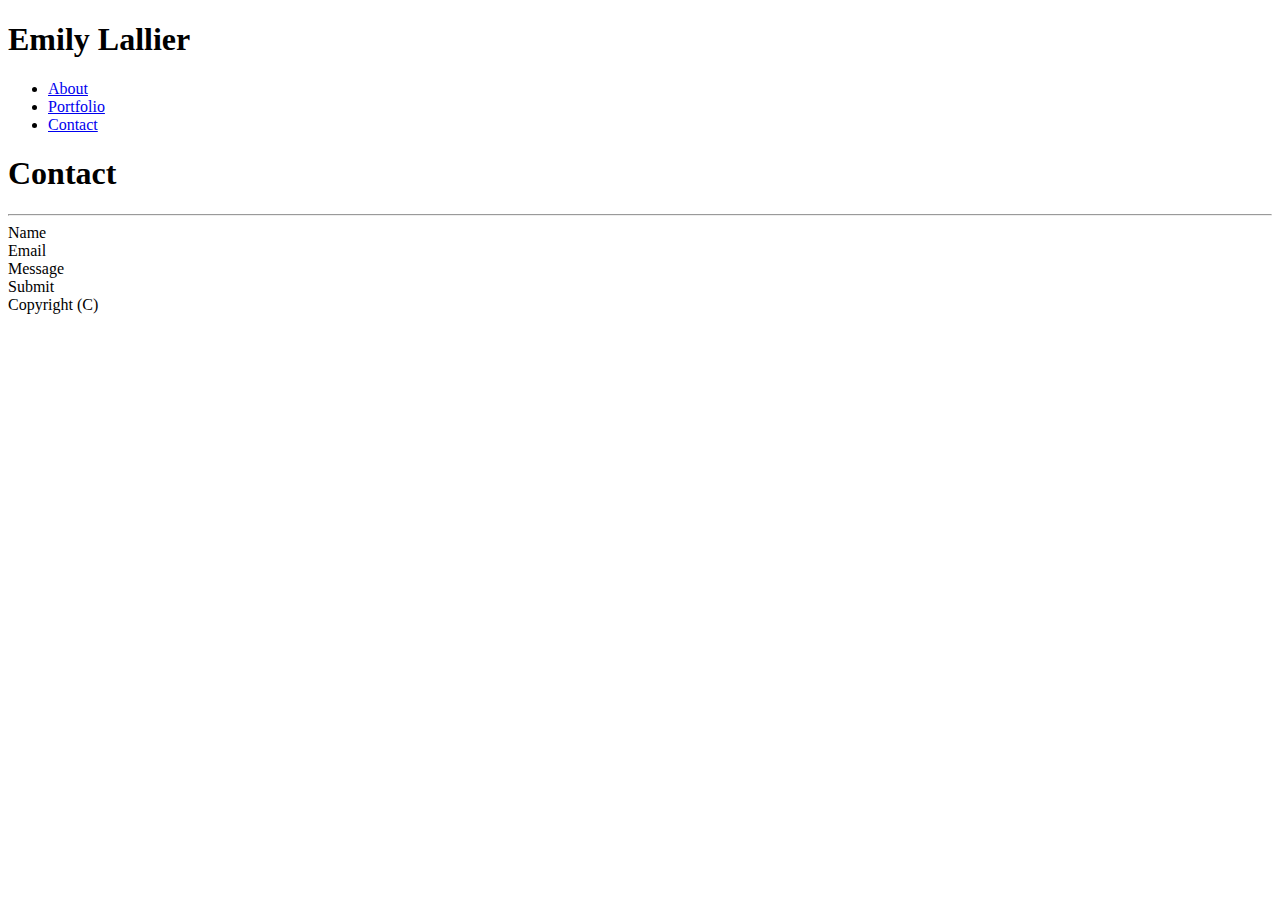
==== contact.html @ e2cbd1fe "Initial Commit" ====
<!DOCTYPE html>
<html lang="en">
    <head>
        <meta charset="UTF-8">
        <meta name="viewport" content="width=960px, initial-scale=1.0">
        <meta http-equiv="X-UA-Compatible" content="ie=edge">
        <title>Contact Info</title>
        <link rel="stylesheet" type="text/css" href="assets/css/style.css">
    </head>

    <body>
        <header>
            <h1 id="title-h1">Emily Lallier</h1>
        </header>

        <nav id="navigation">
            <ul>
                <li>
                    <a href="index.html">About</a>
                </li>
                <li>
                    <a href="portfolio.html">Portfolio</a>
                </li>
                <li>
                    <a href="contact.html">Contact</a>
                </li>
            </ul>
        </nav>

        <section id="contact-info">
            <h1>Contact</h1>
            <hr>

            <section>Name</section>
            
            <section>Email</section>

            <section>Message</section>

            <section>Submit</section>
        </section>

        <footer>
            Copyright (C)
        </footer>

    </body>
</html>
---- assets/css/style.css ----
p {
    font: purple;
    text-align: center;
}
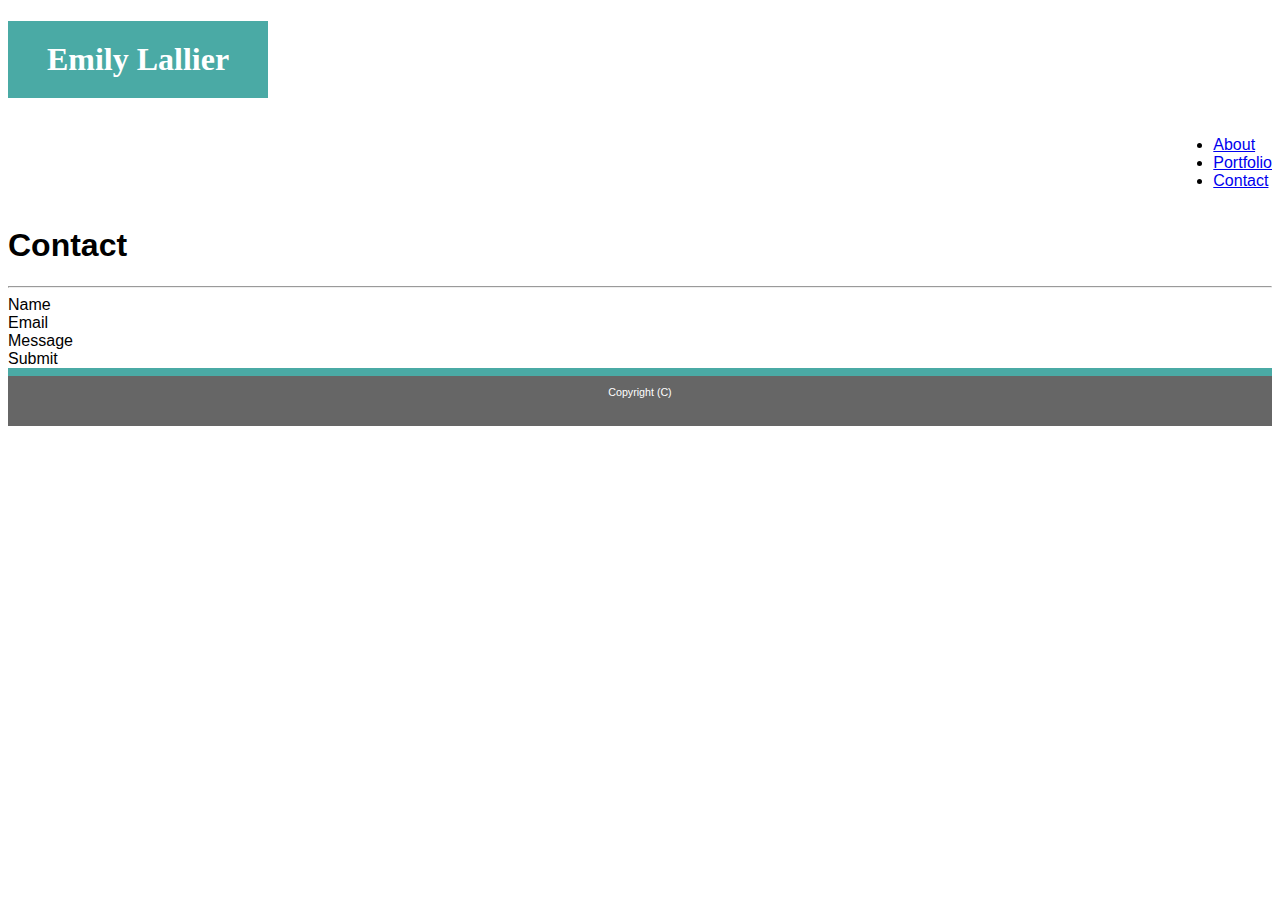
==== commit 147d4d9b: "Added base code to all pages" ====
--- a/contact.html
+++ b/contact.html
@@ -40,8 +40,8 @@
             <section>Submit</section>
         </section>
 
-        <footer>
-            Copyright (C)
+        <footer id="footer">
+            <p>Copyright (C)</p>
         </footer>
 
     </body>
--- a/assets/css/style.css
+++ b/assets/css/style.css
@@ -1,4 +1,58 @@
-p {
-    font: purple;
+* {
+    font-family: Arial, Helvetica, sans-serif;
+    background-image: url("assets/images/greyfloral.png");
+    background-position: 50% 50%;
+    background-repeat: repeat;
+}
+
+#Main-bio {
+   background: #ffffff;
+   border-color: #dddddd;
+   width: 960px; 
+   float: clear;
+
+}
+
+#title-h1 {
+    background: #4aaaa5;
+    color: #ffffff;
+    font-family: Georgia, 'Times New Roman', Times, serif;
+    padding: 20px;
+    width: 220px;
     text-align: center;
-}+}
+
+#navigation {
+    display: flex;   
+    flex-direction: row;
+    flex-wrap: nowrap;
+    justify-content: flex-end;
+    
+
+}
+
+#bio-image {
+    height: 200px;
+    width: 180px;
+    float: left;
+    margin-right: 20px;
+
+}
+
+
+#footer {
+    clear: both;
+    flex-shrink: 0;
+    background: #666666;
+    height: 50px;
+    border-top: 8px solid #4aaaa5;
+    vertical-align: bottom;
+}
+
+#footer p {
+    font-size: 8pt;
+    color: #ffffff;
+    text-align: center;
+    bottom: 0;
+    vertical-align: bottom;
+  }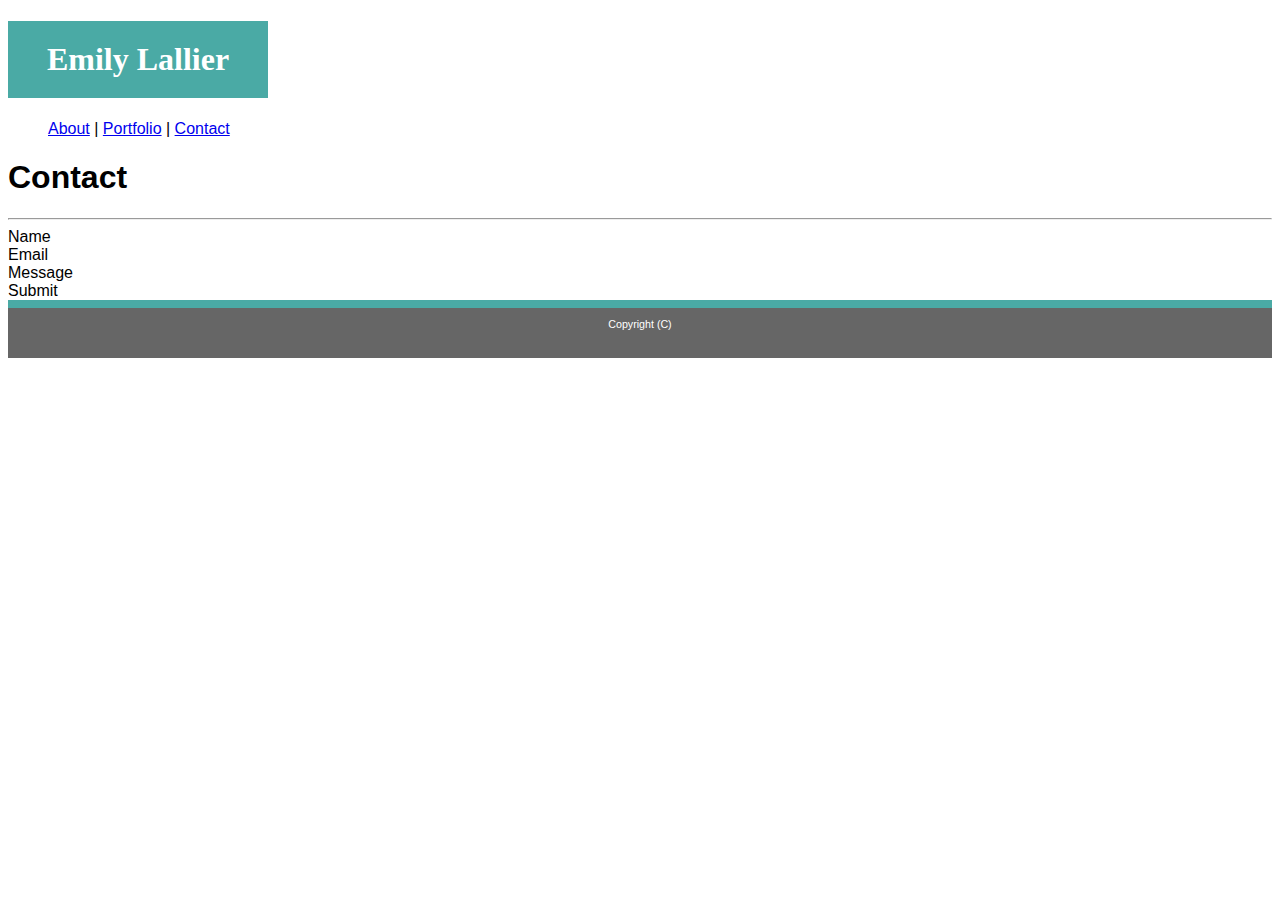
==== commit 0ecad617: "CSS updates" ====
--- a/contact.html
+++ b/contact.html
@@ -9,23 +9,17 @@
     </head>
 
     <body>
-        <header>
+        <header id="header">
             <h1 id="title-h1">Emily Lallier</h1>
+                <nav>
+                    <ul>
+                        <a href="index.html">About</a> |
+                        <a href="portfolio.html">Portfolio</a> |
+                        <a href="contact.html">Contact</a>
+                    </ul>
+                </nav>
+            
         </header>
-
-        <nav id="navigation">
-            <ul>
-                <li>
-                    <a href="index.html">About</a>
-                </li>
-                <li>
-                    <a href="portfolio.html">Portfolio</a>
-                </li>
-                <li>
-                    <a href="contact.html">Contact</a>
-                </li>
-            </ul>
-        </nav>
 
         <section id="contact-info">
             <h1>Contact</h1>
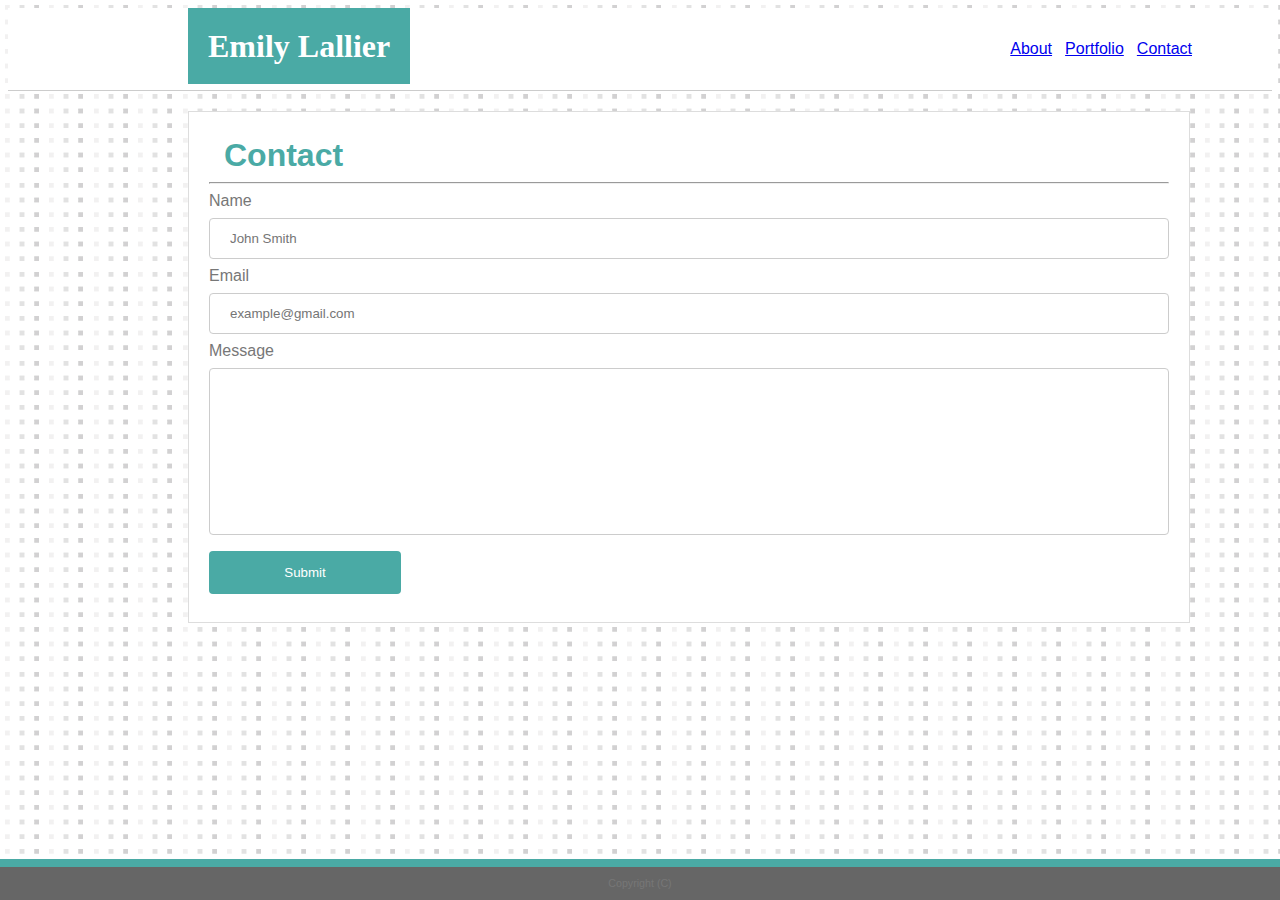
==== commit 6cdca982: "Contact Page Completed; Updated CSS" ====
--- a/contact.html
+++ b/contact.html
@@ -21,22 +21,29 @@
             
         </header>
 
-        <section id="contact-info">
-            <h1>Contact</h1>
+        <div id="contact-info">
+            <h1 class="main">Contact</h1>
             <hr>
-
-            <section>Name</section>
-            
-            <section>Email</section>
-
-            <section>Message</section>
-
-            <section>Submit</section>
-        </section>
+            <div>
+                <form action="#">
+                  <label for="name">Name</label>
+                  <input type="text" id="name" name="fullname" placeholder="John Smith">
+              
+                  <label for="email">Email</label>
+                  <input type="text" id="email" name="emailaddress" placeholder="example@gmail.com">
+              
+                  <label for="message">Message</label>
+                  <input class="msg" type="text" id="message" name="yourmessage" placeholder="">
+                
+                  <input type="submit" value="Submit">
+                </form>
+              </div>
+        </div>
 
         <footer id="footer">
             <p>Copyright (C)</p>
         </footer>
 
     </body>
-</html>+</html>
+
--- a/assets/css/style.css
+++ b/assets/css/style.css
@@ -1,58 +1,155 @@
 * {
     font-family: Arial, Helvetica, sans-serif;
-    background-image: url("assets/images/greyfloral.png");
-    background-position: 50% 50%;
-    background-repeat: repeat;
 }
 
-#Main-bio {
-   background: #ffffff;
-   border-color: #dddddd;
-   width: 960px; 
-   float: clear;
+body {
+    background-image: url(../images/tiny-squares.png);
+}
 
+#header {
+    position:relative;
+    display:block;
+    height: 50px;
+    padding: 1rem 5rem;
+    background-color: #ffffff;
+    color:#fff;
+    border-bottom: 1px solid #cccccc;
+    
 }
 
 #title-h1 {
+    line-height: 45px;
+    font-size: 2rem;
+    margin: 100px; 
     background: #4aaaa5;
     color: #ffffff;
     font-family: Georgia, 'Times New Roman', Times, serif;
     padding: 20px;
-    width: 220px;
-    text-align: center;
+    display: inline;
+}
+nav {
+    padding-left: 0;
+    margin-bottom: 0;
+    list-style: none;
+    float:right;
 }
 
-#navigation {
-    display: flex;   
-    flex-direction: row;
-    flex-wrap: nowrap;
-    justify-content: flex-end;
-    
-
+h1.main {
+    color: #4aaaa5;
+    margin: 0;
+    margin-top: 5px;
+    padding-left: 15px;
 }
 
+#main-bio {
+    display: block;
+    background: #ffffff;
+    border: 1px solid #dddddd;
+    width: 960px; 
+    height: auto;
+    justify-content: center;
+    color: #777777;
+    margin: 20px 180px;
+}
+
+#clearfix {
+    overflow: auto;
+    padding: 15px;
+    line-height: 20px;
+}
+    
 #bio-image {
     height: 200px;
     width: 180px;
     float: left;
-    margin-right: 20px;
+    margin-right: 20px;   
+}
+
+.grid-container {
+    display: inline-grid;
+    grid-template-columns: auto auto auto;
+    padding: 10px;
+    background: #ffffff;
+}
+  
+.grid-item {
+    background-color: rgba(255, 255, 255, 0.8);
+    border: 1px solid rgba(0, 0, 0, 0.8);
+    padding: 20px;
+    font-size: 18px;
+    text-align: center;
+    width: 200px;
+    height: 200px;
+}
+
+img {
+    max-width: 200px;
+    max-height: 200px;
+}
+
+input[type=text], select {
+    width: 100%;
+    padding: 12px 20px;
+    margin: 8px 0;
+    display: inline-block;
+    border: 1px solid #ccc;
+    border-radius: 4px;
+    box-sizing: border-box;
+}
+
+input.msg {
+    width: 100%;
+    padding: 75px 20px;
+    margin: 8px 0;
+    display: inline-block;
+    border: 1px solid #ccc;
+    border-radius: 4px;
+    box-sizing: border-box;
+
+}
+
+input[type=submit] {
+    width: 20%;
+    background-color: #4aaaa5;
+    color: white;
+    padding: 14px 20px;
+    margin: 8px 0;
+    border: none;
+    border-radius: 4px;
+    cursor: pointer;
+}
+  
+input[type=submit]:hover {
+    background-color: #296461;
+}
+
+#contact-info {
+    display: block;
+    background: #ffffff;
+    border: 1px solid #dddddd;
+    width: 960px; 
+    height: auto;
+    justify-content: center;
+    color: #777777;
+    margin: 20px 180px;
+    padding: 20px;
+
+}
+
+#footer {
+    clear: both;
+    position: fixed;
+    left: 0;
+    bottom: 0;
+    width: 100%;
+    background: #666666;
+    border-top: 8px solid #4aaaa5;
+    color: #777777;
+    font-size: 8pt;
+    text-align: center;
 
 }
 
 
-#footer {
-    clear: both;
-    flex-shrink: 0;
-    background: #666666;
-    height: 50px;
-    border-top: 8px solid #4aaaa5;
-    vertical-align: bottom;
-}
+     
 
-#footer p {
-    font-size: 8pt;
-    color: #ffffff;
-    text-align: center;
-    bottom: 0;
-    vertical-align: bottom;
-  }